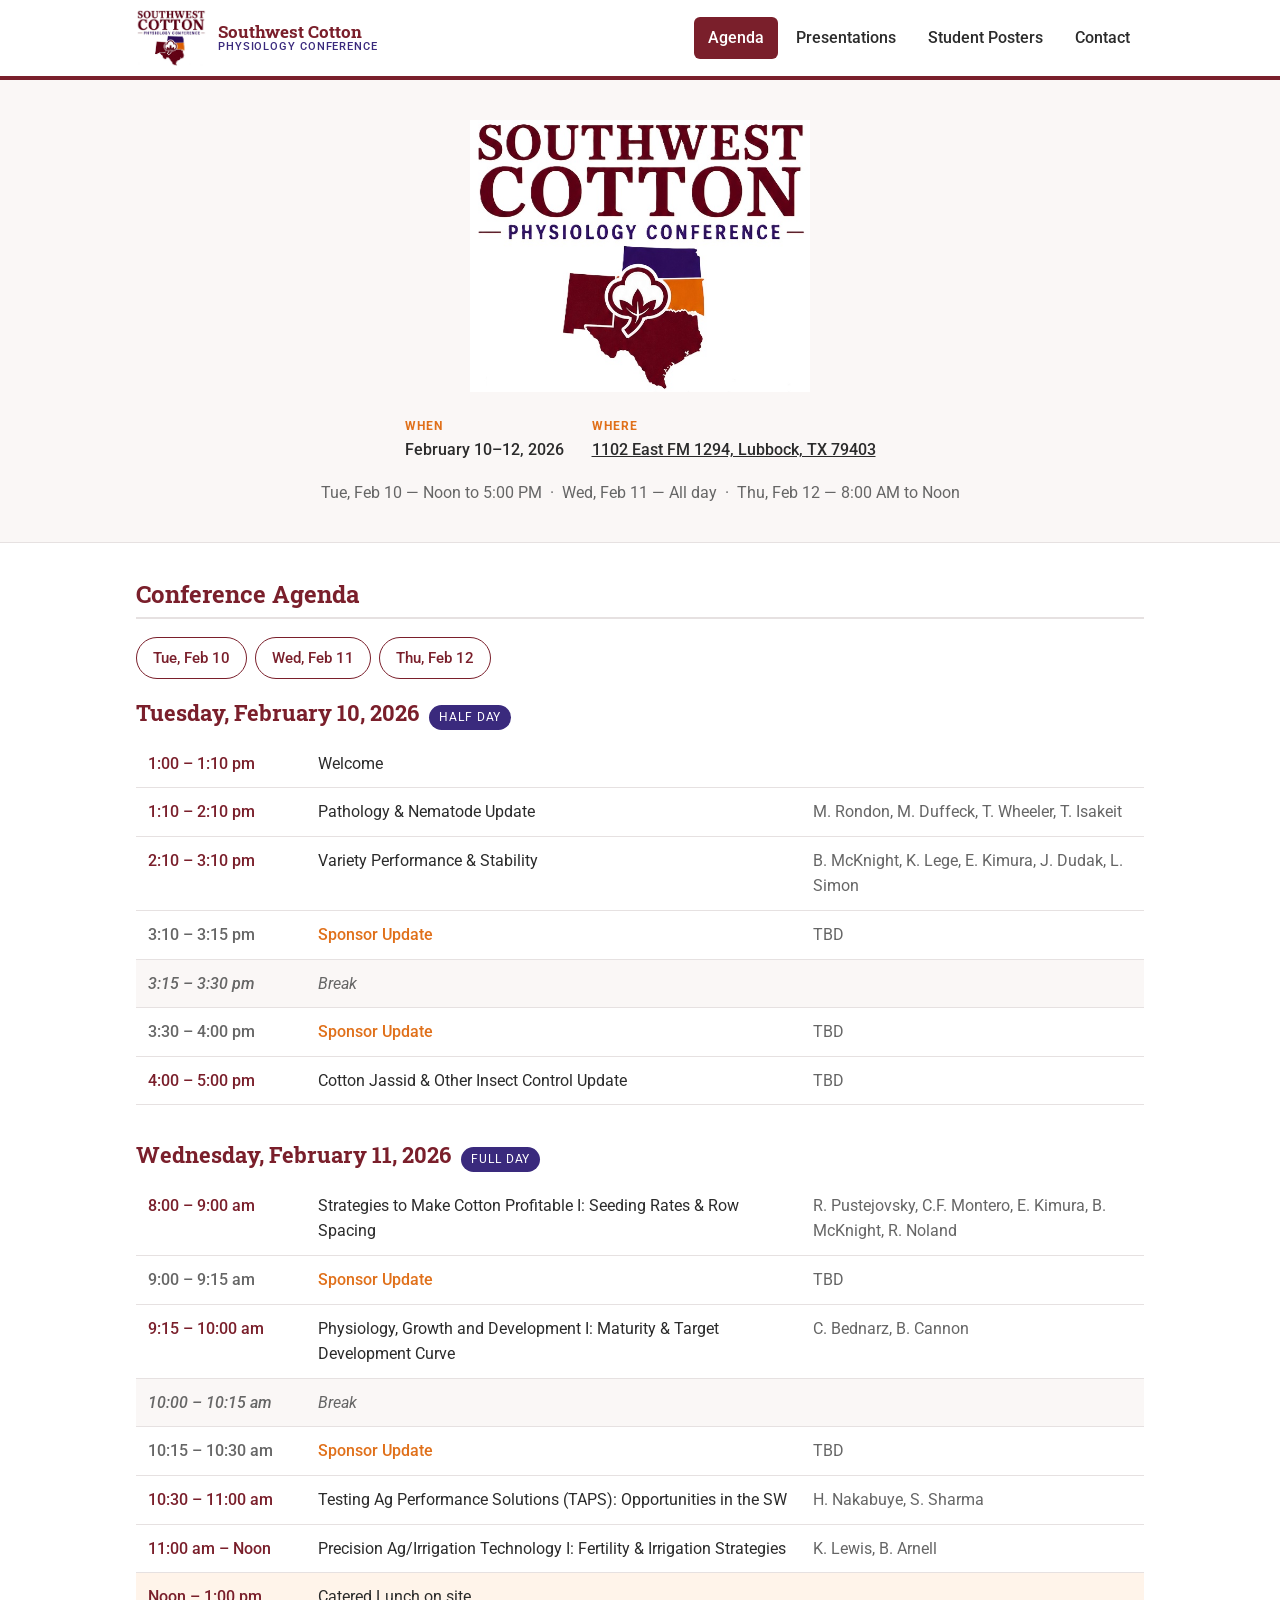
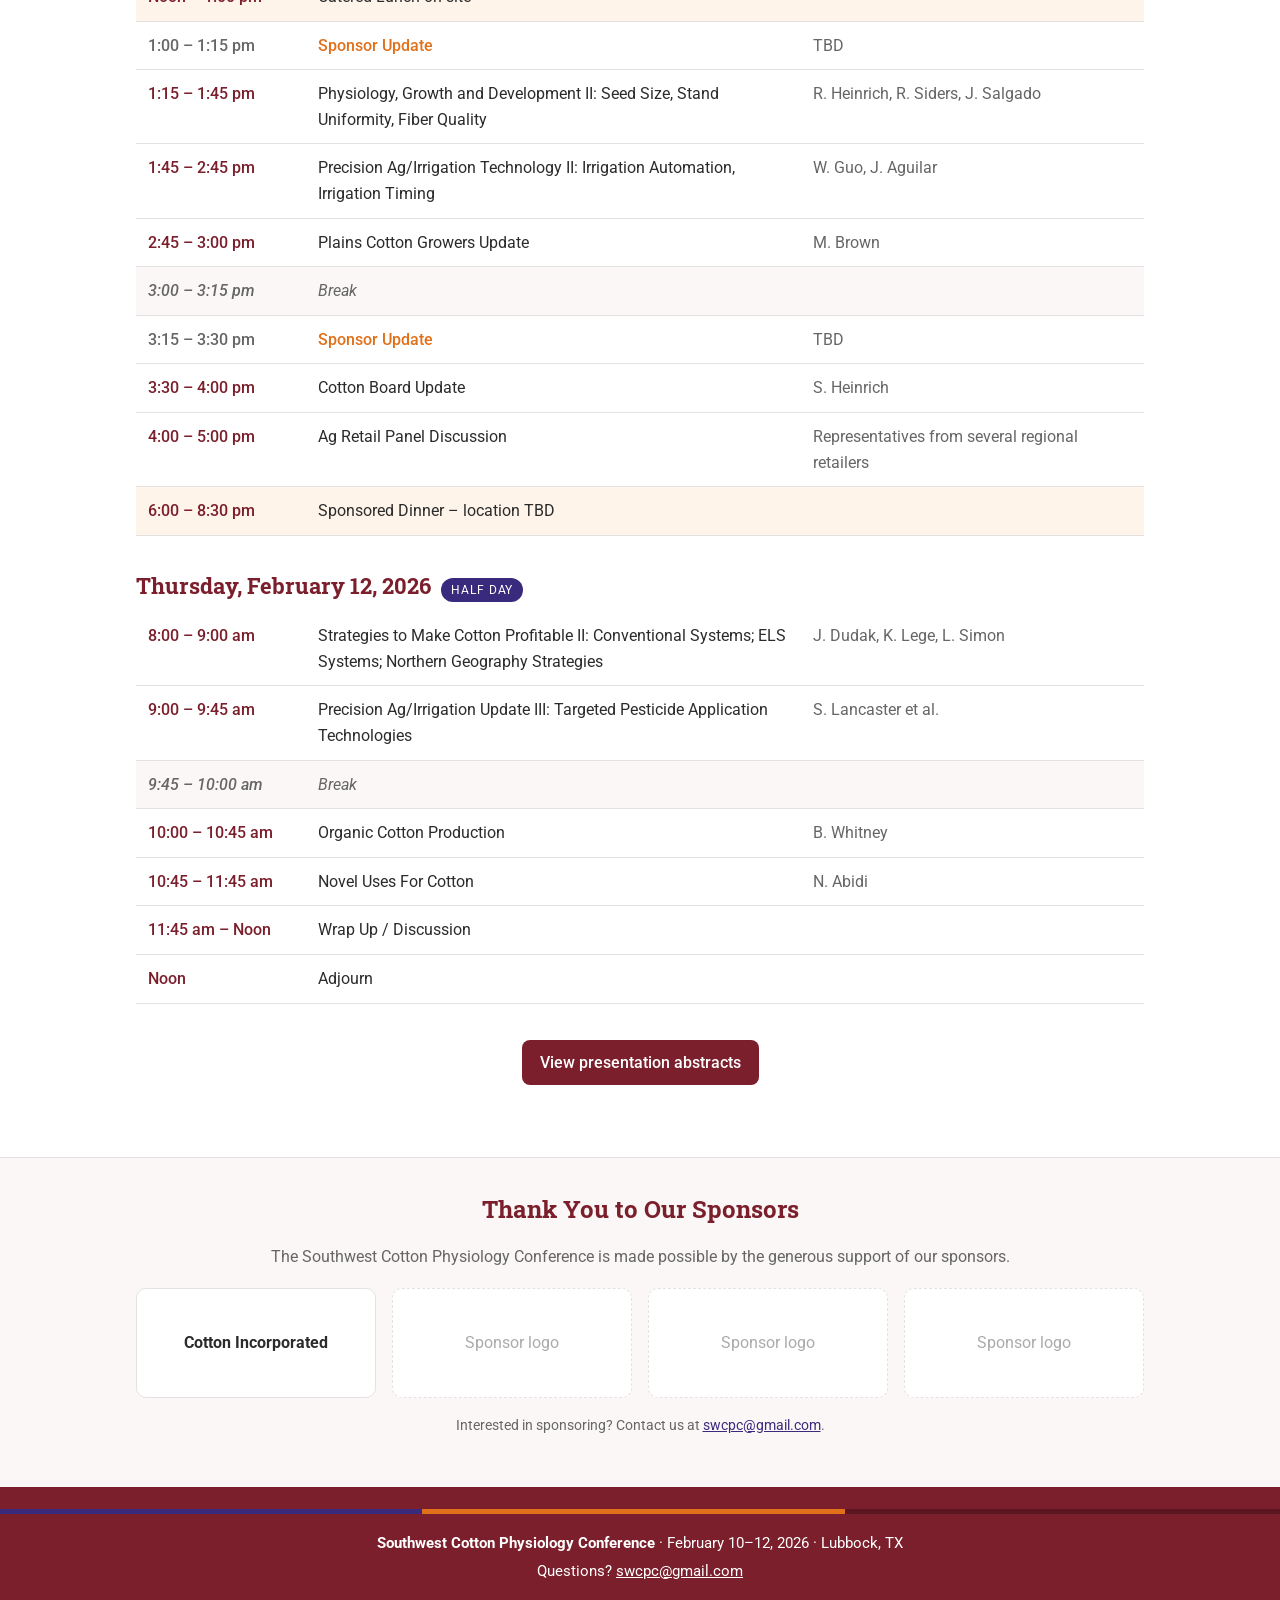
==== index.html @ a1d82571 "Add files via upload" ====
<!DOCTYPE html>
<html lang="en">
<head>
  <meta charset="utf-8">
  <meta name="viewport" content="width=device-width, initial-scale=1">
  <meta name="description" content="Southwest Cotton Physiology Conference — February 10–12, 2026, Lubbock, TX.">
  <title>Agenda | Southwest Cotton Physiology Conference</title>
  <link rel="icon" href="assets/images/swcpc-logo.jpg">
  <link rel="preconnect" href="https://fonts.googleapis.com">
  <link href="https://fonts.googleapis.com/css2?family=Roboto:wght@400;500;700&family=Roboto+Slab:wght@600;700&display=swap" rel="stylesheet">
  <link rel="stylesheet" href="assets/css/style.css">
</head>
<body>

  <header class="site-header">
    <nav class="container nav-wrap" style="position:relative;">
      <a class="brand" href="index.html">
        <img src="assets/images/swcpc-logo.jpg" alt="SWCPC logo">
        <span>Southwest Cotton<small>Physiology Conference</small></span>
      </a>
      <button class="nav-toggle" aria-label="Menu" aria-expanded="false">&#9776;</button>
      <ul class="nav-links">
          <li><a href="index.html" class="active">Agenda</a></li>
          <li><a href="presentations.html">Presentations</a></li>
          <li><a href="posters.html">Student Posters</a></li>
          <li><a href="contact.html">Contact</a></li>
      </ul>
    </nav>
  </header>

  <section class="hero">
    <div class="container">
      <img class="logo" src="assets/images/swcpc-logo.jpg" alt="Southwest Cotton Physiology Conference">
      <div class="hero-facts">
        <div class="fact"><div class="label">When</div><div class="value">February 10&ndash;12, 2026</div></div>
        <div class="fact"><div class="label">Where</div><div class="value"><a href="https://www.google.com/maps/search/?api=1&query=1102+East+FM+1294+Lubbock+TX+79403" target="_blank" rel="noopener">1102 East FM 1294, Lubbock, TX 79403</a></div></div>
      </div>
      <p class="intro" style="margin:18px auto 0;">
        Tue, Feb 10 &mdash; Noon to 5:00 PM &nbsp;&middot;&nbsp; Wed, Feb 11 &mdash; All day &nbsp;&middot;&nbsp; Thu, Feb 12 &mdash; 8:00 AM to Noon
      </p>
    </div>
  </section>

  <main>
    <div class="container">
      <h2 class="section-title">Conference Agenda</h2>
      <div class="day-tabs">
        <a href="#tue">Tue, Feb 10</a>
        <a href="#wed">Wed, Feb 11</a>
        <a href="#thu">Thu, Feb 12</a>
      </div>

      <div class="day" id="tue">
        <div class="day-head"><h3>Tuesday, February 10, 2026</h3><span class="tag">Half day</span></div>
        <table class="agenda">
          <tr><td class="time">1:00 – 1:10 pm</td><td class="title">Welcome</td><td class="who"></td></tr>
          <tr><td class="time">1:10 – 2:10 pm</td><td class="title">Pathology &amp; Nematode Update</td><td class="who">M. Rondon, M. Duffeck, T. Wheeler, T. Isakeit</td></tr>
          <tr><td class="time">2:10 – 3:10 pm</td><td class="title">Variety Performance &amp; Stability</td><td class="who">B. McKnight, K. Lege, E. Kimura, J. Dudak, L. Simon</td></tr>
          <tr class="sp-row"><td class="time">3:10 – 3:15 pm</td><td class="title">Sponsor Update</td><td class="who">TBD</td></tr>
          <tr class="break"><td class="time">3:15 – 3:30 pm</td><td class="title">Break</td><td class="who"></td></tr>
          <tr class="sp-row"><td class="time">3:30 – 4:00 pm</td><td class="title">Sponsor Update</td><td class="who">TBD</td></tr>
          <tr><td class="time">4:00 – 5:00 pm</td><td class="title">Cotton Jassid &amp; Other Insect Control Update</td><td class="who">TBD</td></tr>
        </table>
      </div>

      <div class="day" id="wed">
        <div class="day-head"><h3>Wednesday, February 11, 2026</h3><span class="tag">Full day</span></div>
        <table class="agenda">
          <tr><td class="time">8:00 – 9:00 am</td><td class="title">Strategies to Make Cotton Profitable I: Seeding Rates &amp; Row Spacing</td><td class="who">R. Pustejovsky, C.F. Montero, E. Kimura, B. McKnight, R. Noland</td></tr>
          <tr class="sp-row"><td class="time">9:00 – 9:15 am</td><td class="title">Sponsor Update</td><td class="who">TBD</td></tr>
          <tr><td class="time">9:15 – 10:00 am</td><td class="title">Physiology, Growth and Development I: Maturity &amp; Target Development Curve</td><td class="who">C. Bednarz, B. Cannon</td></tr>
          <tr class="break"><td class="time">10:00 – 10:15 am</td><td class="title">Break</td><td class="who"></td></tr>
          <tr class="sp-row"><td class="time">10:15 – 10:30 am</td><td class="title">Sponsor Update</td><td class="who">TBD</td></tr>
          <tr><td class="time">10:30 – 11:00 am</td><td class="title">Testing Ag Performance Solutions (TAPS): Opportunities in the SW</td><td class="who">H. Nakabuye, S. Sharma</td></tr>
          <tr><td class="time">11:00 am – Noon</td><td class="title">Precision Ag/Irrigation Technology I: Fertility &amp; Irrigation Strategies</td><td class="who">K. Lewis, B. Arnell</td></tr>
          <tr class="meal"><td class="time">Noon – 1:00 pm</td><td class="title">Catered Lunch on site</td><td class="who"></td></tr>
          <tr class="sp-row"><td class="time">1:00 – 1:15 pm</td><td class="title">Sponsor Update</td><td class="who">TBD</td></tr>
          <tr><td class="time">1:15 – 1:45 pm</td><td class="title">Physiology, Growth and Development II: Seed Size, Stand Uniformity, Fiber Quality</td><td class="who">R. Heinrich, R. Siders, J. Salgado</td></tr>
          <tr><td class="time">1:45 – 2:45 pm</td><td class="title">Precision Ag/Irrigation Technology II: Irrigation Automation, Irrigation Timing</td><td class="who">W. Guo, J. Aguilar</td></tr>
          <tr><td class="time">2:45 – 3:00 pm</td><td class="title">Plains Cotton Growers Update</td><td class="who">M. Brown</td></tr>
          <tr class="break"><td class="time">3:00 – 3:15 pm</td><td class="title">Break</td><td class="who"></td></tr>
          <tr class="sp-row"><td class="time">3:15 – 3:30 pm</td><td class="title">Sponsor Update</td><td class="who">TBD</td></tr>
          <tr><td class="time">3:30 – 4:00 pm</td><td class="title">Cotton Board Update</td><td class="who">S. Heinrich</td></tr>
          <tr><td class="time">4:00 – 5:00 pm</td><td class="title">Ag Retail Panel Discussion</td><td class="who">Representatives from several regional retailers</td></tr>
          <tr class="meal"><td class="time">6:00 – 8:30 pm</td><td class="title">Sponsored Dinner &ndash; location TBD</td><td class="who"></td></tr>
        </table>
      </div>

      <div class="day" id="thu">
        <div class="day-head"><h3>Thursday, February 12, 2026</h3><span class="tag">Half day</span></div>
        <table class="agenda">
          <tr><td class="time">8:00 – 9:00 am</td><td class="title">Strategies to Make Cotton Profitable II: Conventional Systems; ELS Systems; Northern Geography Strategies</td><td class="who">J. Dudak, K. Lege, L. Simon</td></tr>
          <tr><td class="time">9:00 – 9:45 am</td><td class="title">Precision Ag/Irrigation Update III: Targeted Pesticide Application Technologies</td><td class="who">S. Lancaster et al.</td></tr>
          <tr class="break"><td class="time">9:45 – 10:00 am</td><td class="title">Break</td><td class="who"></td></tr>
          <tr><td class="time">10:00 – 10:45 am</td><td class="title">Organic Cotton Production</td><td class="who">B. Whitney</td></tr>
          <tr><td class="time">10:45 – 11:45 am</td><td class="title">Novel Uses For Cotton</td><td class="who">N. Abidi</td></tr>
          <tr><td class="time">11:45 am – Noon</td><td class="title">Wrap Up / Discussion</td><td class="who"></td></tr>
          <tr><td class="time">Noon</td><td class="title">Adjourn</td><td class="who"></td></tr>
        </table>
      </div>

      <p style="text-align:center; margin-top:10px;">
        <a class="btn" href="presentations.html">View presentation abstracts</a>
      </p>
    </div>
  </main>

  <!-- ===== Sponsors =====
       To add a sponsor logo, save it in assets/images/ and replace the text with:
       <a class="sponsor" href="https://sponsor-site.org" target="_blank"><img src="assets/images/sponsor.png" alt="Sponsor name"></a>
  -->
  <section class="sponsors">
    <div class="container">
      <h2>Thank You to Our Sponsors</h2>
      <p class="intro" style="margin:0 auto;">The Southwest Cotton Physiology Conference is made possible by the generous support of our sponsors.</p>
      <div class="sponsor-grid">
        <a class="sponsor" href="https://www.cottoninc.com" target="_blank" rel="noopener">Cotton Incorporated</a>
        <div class="sponsor placeholder">Sponsor logo</div>
        <div class="sponsor placeholder">Sponsor logo</div>
        <div class="sponsor placeholder">Sponsor logo</div>
      </div>
      <p class="sponsor-note">Interested in sponsoring? Contact us at <a href="mailto:swcpc@gmail.com?subject=SWCPC%20Sponsorship">swcpc@gmail.com</a>.</p>
    </div>
  </section>

  <footer class="site-footer">
    <div class="bar"></div>
    <div class="container">
      <p style="margin:0 0 4px;"><strong>Southwest Cotton Physiology Conference</strong> &middot; February 10&ndash;12, 2026 &middot; Lubbock, TX</p>
      <p style="margin:0;">Questions? <a href="mailto:swcpc@gmail.com">swcpc@gmail.com</a></p>
    </div>
  </footer>

  <script src="assets/js/main.js"></script>
</body>
</html>
---- assets/css/style.css ----
/* Southwest Cotton Physiology Conference — site styles
   Colors taken from the conference logo */
:root {
  --maroon: #7a1f2b;
  --maroon-dark: #5c1620;
  --purple: #3a2a7d;
  --orange: #e0701a;
  --ink: #2b2b2b;
  --muted: #666;
  --line: #e6e1e1;
  --bg: #ffffff;
  --bg-soft: #faf7f6;
}

* { box-sizing: border-box; }
html { scroll-behavior: smooth; }
body {
  margin: 0;
  font-family: "Roboto", system-ui, -apple-system, "Segoe UI", sans-serif;
  color: var(--ink);
  background: var(--bg);
  line-height: 1.6;
}
h1, h2, h3, h4 { font-family: "Roboto Slab", Georgia, serif; color: var(--maroon); line-height: 1.25; }
a { color: var(--purple); }
a:hover { color: var(--maroon); }
img { max-width: 100%; height: auto; }

.container { max-width: 1040px; margin: 0 auto; padding: 0 16px; }

/* ---------- Header / nav ---------- */
.site-header {
  background: #fff;
  border-bottom: 4px solid var(--maroon);
  position: sticky; top: 0; z-index: 10;
}
.nav-wrap { display: flex; align-items: center; justify-content: space-between; gap: 16px; padding: 10px 16px; }
.brand { display: flex; align-items: center; gap: 12px; text-decoration: none; }
.brand img { height: 56px; width: auto; }
.brand span { font-family: "Roboto Slab", Georgia, serif; font-weight: 700; color: var(--maroon); font-size: 1.05rem; line-height: 1.15; }
.brand small { display: block; color: var(--purple); font-family: "Roboto", sans-serif; font-weight: 500; letter-spacing: .08em; font-size: .7rem; text-transform: uppercase; }

.nav-links { list-style: none; display: flex; gap: 4px; margin: 0; padding: 0; }
.nav-links a {
  display: block; padding: 8px 14px; border-radius: 6px;
  text-decoration: none; color: var(--ink); font-weight: 500;
}
.nav-links a:hover { background: var(--bg-soft); color: var(--maroon); }
.nav-links a.active { background: var(--maroon); color: #fff; }

.nav-toggle {
  display: none; background: none; border: 1px solid var(--line); border-radius: 6px;
  padding: 8px 10px; font-size: 1.1rem; cursor: pointer; color: var(--maroon);
}
@media (max-width: 760px) {
  .nav-toggle { display: block; }
  .nav-links { display: none; position: absolute; left: 0; right: 0; top: 100%; background: #fff;
    flex-direction: column; padding: 8px 16px 16px; border-bottom: 4px solid var(--maroon); }
  .nav-links.open { display: flex; }
  .brand img { height: 44px; }
}

/* ---------- Hero ---------- */
.hero { background: var(--bg-soft); border-bottom: 1px solid var(--line); padding: 40px 0 36px; text-align: center; }
.hero img.logo { width: 340px; max-width: 80%; }
.hero-facts { display: flex; flex-wrap: wrap; justify-content: center; gap: 12px 28px; margin-top: 18px; }
.fact { text-align: left; }
.fact .label { font-size: .75rem; letter-spacing: .1em; text-transform: uppercase; color: var(--orange); font-weight: 700; }
.fact .value { font-weight: 500; }
.fact .value a { color: var(--ink); }

.page-title { background: var(--maroon); color: #fff; padding: 28px 0; }
.page-title h1 { color: #fff; margin: 0; font-size: 1.9rem; }
.page-title p { margin: 6px 0 0; opacity: .9; }

main { padding: 36px 0 56px; }
.section-title { border-bottom: 2px solid var(--line); padding-bottom: 8px; margin: 40px 0 18px; }
.section-title:first-child { margin-top: 0; }

/* ---------- Agenda ---------- */
.day-tabs { display: flex; flex-wrap: wrap; gap: 8px; margin-bottom: 20px; }
.day-tabs a {
  text-decoration: none; padding: 8px 16px; border: 1px solid var(--maroon); border-radius: 999px;
  color: var(--maroon); font-weight: 500; font-size: .95rem;
}
.day-tabs a:hover { background: var(--maroon); color: #fff; }

.day { margin-bottom: 36px; scroll-margin-top: 90px; }
.day-head { display: flex; align-items: baseline; flex-wrap: wrap; gap: 10px; margin-bottom: 10px; }
.day-head h3 { margin: 0; font-size: 1.35rem; }
.tag { background: var(--purple); color: #fff; font-size: .72rem; letter-spacing: .08em; text-transform: uppercase; padding: 3px 10px; border-radius: 999px; }

.agenda { width: 100%; border-collapse: collapse; table-layout: fixed; }
.agenda td { padding: 11px 12px; border-bottom: 1px solid var(--line); vertical-align: top; }
.agenda td.time { white-space: nowrap; font-weight: 500; color: var(--maroon); width: 170px; }
.agenda td.who { color: var(--muted); width: 34%; }
.agenda tr.break td { background: var(--bg-soft); color: var(--muted); font-style: italic; }
.agenda tr.sp-row td { color: var(--muted); }
.agenda tr.sp-row td.title { color: var(--orange); font-weight: 500; }
.agenda tr.meal td { background: #fff4ea; }
@media (max-width: 640px) {
  .agenda, .agenda tbody, .agenda tr, .agenda td { display: block; width: 100% !important; }
  .agenda tr { border-bottom: 1px solid var(--line); padding: 8px 0; }
  .agenda td { border: 0; padding: 2px 8px; }
}

/* ---------- Sponsors ---------- */
.sponsors { background: var(--bg-soft); border-top: 1px solid var(--line); padding: 36px 0; text-align: center; }
.sponsors h2 { margin-top: 0; }
.sponsor-grid { display: grid; grid-template-columns: repeat(auto-fit, minmax(180px, 1fr)); gap: 16px; margin-top: 18px; }
.sponsor {
  background: #fff; border: 1px solid var(--line); border-radius: 10px; min-height: 110px;
  display: flex; align-items: center; justify-content: center; padding: 16px;
  font-weight: 700; color: var(--ink); text-decoration: none;
}
.sponsor img { max-height: 70px; width: auto; }
.sponsor.placeholder { color: #aaa; font-weight: 400; border-style: dashed; }
.sponsor-note { color: var(--muted); font-size: .9rem; margin-top: 16px; }

/* ---------- Presentations & posters ---------- */
.intro { color: var(--muted); max-width: 760px; }
.filter { margin: 12px 0 24px; }
.filter input {
  width: 100%; max-width: 420px; padding: 10px 14px; border: 1px solid var(--line); border-radius: 8px; font: inherit;
}
.item {
  border: 1px solid var(--line); border-left: 4px solid var(--maroon); border-radius: 8px;
  margin-bottom: 12px; background: #fff;
}
.item.poster { border-left-color: var(--orange); }
.item summary { list-style: none; cursor: pointer; padding: 14px 16px; display: flex; gap: 12px; align-items: flex-start; }
.item summary::-webkit-details-marker { display: none; }
.item summary::after { content: "+"; margin-left: auto; font-size: 1.3rem; line-height: 1; color: var(--maroon); }
.item[open] summary::after { content: "–"; }
.item .meta { font-size: .85rem; color: var(--muted); }
.item .t { font-weight: 700; color: var(--ink); }
.item .body { padding: 0 16px 16px; border-top: 1px solid var(--line); }
.item .body h4 { margin: 14px 0 6px; font-size: .95rem; color: var(--purple); }
.item .body p { margin: 0 0 8px; text-align: justify; }
.item .pending { color: #999; font-style: italic; }
.num { background: var(--orange); color: #fff; border-radius: 6px; padding: 2px 8px; font-weight: 700; font-size: .85rem; white-space: nowrap; }
.btn {
  display: inline-block; background: var(--maroon); color: #fff; text-decoration: none;
  padding: 10px 18px; border-radius: 8px; font-weight: 500;
}
.btn:hover { background: var(--maroon-dark); color: #fff; }
.btn.small { padding: 6px 12px; font-size: .88rem; }

/* ---------- Contact ---------- */
.contact-card {
  max-width: 640px; margin: 0 auto; text-align: center; border: 1px solid var(--line);
  border-top: 5px solid var(--maroon); border-radius: 10px; padding: 32px 20px;
}
.contact-card .email { font-size: 1.4rem; font-weight: 700; display: inline-block; margin: 10px 0 18px; word-break: break-all; }
.two-col { display: grid; grid-template-columns: 1fr 1fr; gap: 20px; margin-top: 32px; }
@media (max-width: 640px) { .two-col { grid-template-columns: 1fr; } }
.box { background: var(--bg-soft); border-radius: 10px; padding: 18px 20px; }
.box h3 { margin-top: 0; font-size: 1.1rem; }

/* ---------- Footer ---------- */
.site-footer { background: var(--maroon); color: #fff; padding: 22px 0; text-align: center; font-size: .92rem; }
.site-footer a { color: #fff; }
.site-footer .bar { height: 5px; background: linear-gradient(90deg, var(--purple) 0 33%, var(--orange) 33% 66%, var(--maroon-dark) 66%); margin-bottom: 18px; }
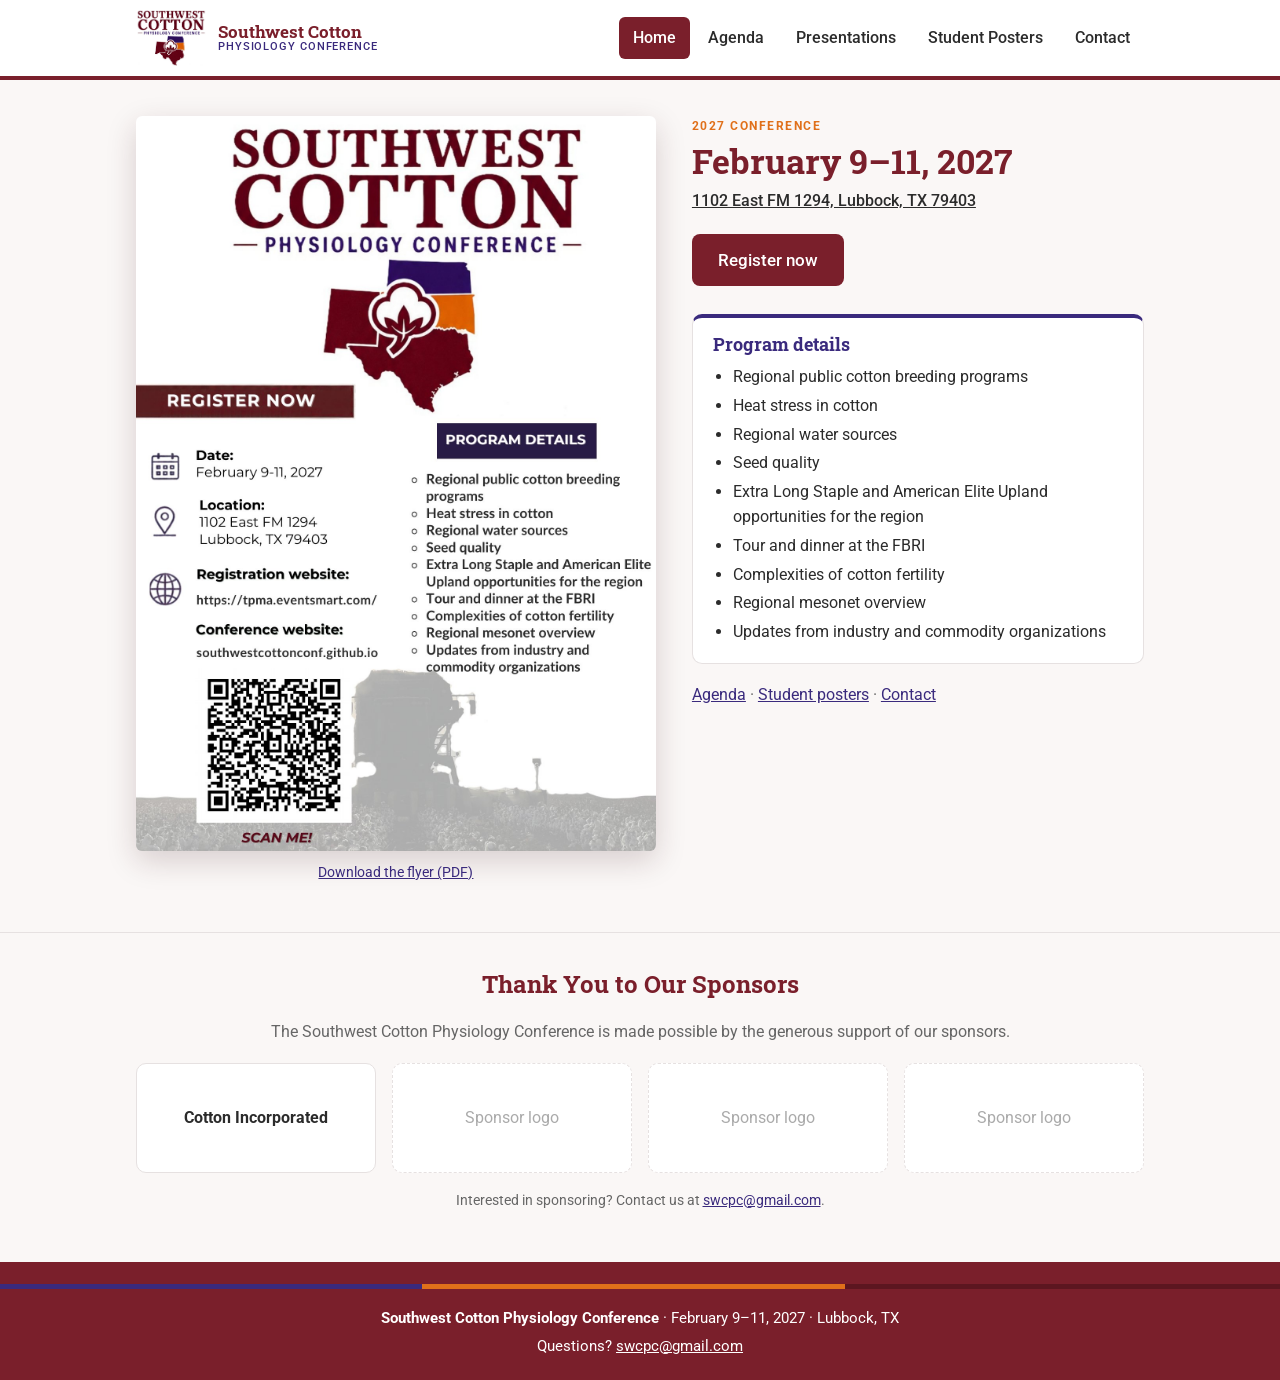
==== commit b07bf29a: "Add files via upload" ====
--- a/index.html
+++ b/index.html
@@ -3,8 +3,8 @@
 <head>
   <meta charset="utf-8">
   <meta name="viewport" content="width=device-width, initial-scale=1">
-  <meta name="description" content="Southwest Cotton Physiology Conference — February 10–12, 2026, Lubbock, TX.">
-  <title>Agenda | Southwest Cotton Physiology Conference</title>
+  <meta name="description" content="Southwest Cotton Physiology Conference — February 9–11, 2027, Lubbock, TX. Register now.">
+  <title>Southwest Cotton Physiology Conference | February 9–11, 2027</title>
   <link rel="icon" href="assets/images/swcpc-logo.jpg">
   <link rel="preconnect" href="https://fonts.googleapis.com">
   <link href="https://fonts.googleapis.com/css2?family=Roboto:wght@400;500;700&family=Roboto+Slab:wght@600;700&display=swap" rel="stylesheet">
@@ -20,7 +20,8 @@
       </a>
       <button class="nav-toggle" aria-label="Menu" aria-expanded="false">&#9776;</button>
       <ul class="nav-links">
-          <li><a href="index.html" class="active">Agenda</a></li>
+          <li><a href="index.html" class="active">Home</a></li>
+          <li><a href="agenda.html">Agenda</a></li>
           <li><a href="presentations.html">Presentations</a></li>
           <li><a href="posters.html">Student Posters</a></li>
           <li><a href="contact.html">Contact</a></li>
@@ -28,80 +29,42 @@
     </nav>
   </header>
 
-  <section class="hero">
-    <div class="container">
-      <img class="logo" src="assets/images/swcpc-logo.jpg" alt="Southwest Cotton Physiology Conference">
-      <div class="hero-facts">
-        <div class="fact"><div class="label">When</div><div class="value">February 10&ndash;12, 2026</div></div>
-        <div class="fact"><div class="label">Where</div><div class="value"><a href="https://www.google.com/maps/search/?api=1&query=1102+East+FM+1294+Lubbock+TX+79403" target="_blank" rel="noopener">1102 East FM 1294, Lubbock, TX 79403</a></div></div>
-      </div>
-      <p class="intro" style="margin:18px auto 0;">
-        Tue, Feb 10 &mdash; Noon to 5:00 PM &nbsp;&middot;&nbsp; Wed, Feb 11 &mdash; All day &nbsp;&middot;&nbsp; Thu, Feb 12 &mdash; 8:00 AM to Noon
-      </p>
-    </div>
-  </section>
+  <main class="home">
+    <div class="container home-grid">
+      <figure class="flyer">
+        <a href="assets/images/swcpc-2027-flyer.pdf" target="_blank" rel="noopener" title="Open the flyer as a PDF">
+          <img src="assets/images/swcpc-2027-flyer.jpg" alt="2027 Southwest Cotton Physiology Conference flyer: February 9–11, 2027, 1102 East FM 1294, Lubbock, TX 79403. Register at tpma.eventsmart.com.">
+        </a>
+        <figcaption><a href="assets/images/swcpc-2027-flyer.pdf" target="_blank" rel="noopener">Download the flyer (PDF)</a></figcaption>
+      </figure>
 
-  <main>
-    <div class="container">
-      <h2 class="section-title">Conference Agenda</h2>
-      <div class="day-tabs">
-        <a href="#tue">Tue, Feb 10</a>
-        <a href="#wed">Wed, Feb 11</a>
-        <a href="#thu">Thu, Feb 12</a>
-      </div>
+      <aside class="home-info">
+        <p class="eyebrow">2027 Conference</p>
+        <h1>February 9&ndash;11, 2027</h1>
+        <p class="place"><a href="https://www.google.com/maps/search/?api=1&query=1102+East+FM+1294+Lubbock+TX+79403" target="_blank" rel="noopener">1102 East FM 1294, Lubbock, TX 79403</a></p>
+        <a class="btn btn-lg" href="https://tpma.eventsmart.com/" target="_blank" rel="noopener">Register now</a>
 
-      <div class="day" id="tue">
-        <div class="day-head"><h3>Tuesday, February 10, 2026</h3><span class="tag">Half day</span></div>
-        <table class="agenda">
-          <tr><td class="time">1:00 – 1:10 pm</td><td class="title">Welcome</td><td class="who"></td></tr>
-          <tr><td class="time">1:10 – 2:10 pm</td><td class="title">Pathology &amp; Nematode Update</td><td class="who">M. Rondon, M. Duffeck, T. Wheeler, T. Isakeit</td></tr>
-          <tr><td class="time">2:10 – 3:10 pm</td><td class="title">Variety Performance &amp; Stability</td><td class="who">B. McKnight, K. Lege, E. Kimura, J. Dudak, L. Simon</td></tr>
-          <tr class="sp-row"><td class="time">3:10 – 3:15 pm</td><td class="title">Sponsor Update</td><td class="who">TBD</td></tr>
-          <tr class="break"><td class="time">3:15 – 3:30 pm</td><td class="title">Break</td><td class="who"></td></tr>
-          <tr class="sp-row"><td class="time">3:30 – 4:00 pm</td><td class="title">Sponsor Update</td><td class="who">TBD</td></tr>
-          <tr><td class="time">4:00 – 5:00 pm</td><td class="title">Cotton Jassid &amp; Other Insect Control Update</td><td class="who">TBD</td></tr>
-        </table>
-      </div>
+        <div class="topics">
+          <h2>Program details</h2>
+          <ul>
+            <li>Regional public cotton breeding programs</li>
+            <li>Heat stress in cotton</li>
+            <li>Regional water sources</li>
+            <li>Seed quality</li>
+            <li>Extra Long Staple and American Elite Upland opportunities for the region</li>
+            <li>Tour and dinner at the FBRI</li>
+            <li>Complexities of cotton fertility</li>
+            <li>Regional mesonet overview</li>
+            <li>Updates from industry and commodity organizations</li>
+          </ul>
+        </div>
 
-      <div class="day" id="wed">
-        <div class="day-head"><h3>Wednesday, February 11, 2026</h3><span class="tag">Full day</span></div>
-        <table class="agenda">
-          <tr><td class="time">8:00 – 9:00 am</td><td class="title">Strategies to Make Cotton Profitable I: Seeding Rates &amp; Row Spacing</td><td class="who">R. Pustejovsky, C.F. Montero, E. Kimura, B. McKnight, R. Noland</td></tr>
-          <tr class="sp-row"><td class="time">9:00 – 9:15 am</td><td class="title">Sponsor Update</td><td class="who">TBD</td></tr>
-          <tr><td class="time">9:15 – 10:00 am</td><td class="title">Physiology, Growth and Development I: Maturity &amp; Target Development Curve</td><td class="who">C. Bednarz, B. Cannon</td></tr>
-          <tr class="break"><td class="time">10:00 – 10:15 am</td><td class="title">Break</td><td class="who"></td></tr>
-          <tr class="sp-row"><td class="time">10:15 – 10:30 am</td><td class="title">Sponsor Update</td><td class="who">TBD</td></tr>
-          <tr><td class="time">10:30 – 11:00 am</td><td class="title">Testing Ag Performance Solutions (TAPS): Opportunities in the SW</td><td class="who">H. Nakabuye, S. Sharma</td></tr>
-          <tr><td class="time">11:00 am – Noon</td><td class="title">Precision Ag/Irrigation Technology I: Fertility &amp; Irrigation Strategies</td><td class="who">K. Lewis, B. Arnell</td></tr>
-          <tr class="meal"><td class="time">Noon – 1:00 pm</td><td class="title">Catered Lunch on site</td><td class="who"></td></tr>
-          <tr class="sp-row"><td class="time">1:00 – 1:15 pm</td><td class="title">Sponsor Update</td><td class="who">TBD</td></tr>
-          <tr><td class="time">1:15 – 1:45 pm</td><td class="title">Physiology, Growth and Development II: Seed Size, Stand Uniformity, Fiber Quality</td><td class="who">R. Heinrich, R. Siders, J. Salgado</td></tr>
-          <tr><td class="time">1:45 – 2:45 pm</td><td class="title">Precision Ag/Irrigation Technology II: Irrigation Automation, Irrigation Timing</td><td class="who">W. Guo, J. Aguilar</td></tr>
-          <tr><td class="time">2:45 – 3:00 pm</td><td class="title">Plains Cotton Growers Update</td><td class="who">M. Brown</td></tr>
-          <tr class="break"><td class="time">3:00 – 3:15 pm</td><td class="title">Break</td><td class="who"></td></tr>
-          <tr class="sp-row"><td class="time">3:15 – 3:30 pm</td><td class="title">Sponsor Update</td><td class="who">TBD</td></tr>
-          <tr><td class="time">3:30 – 4:00 pm</td><td class="title">Cotton Board Update</td><td class="who">S. Heinrich</td></tr>
-          <tr><td class="time">4:00 – 5:00 pm</td><td class="title">Ag Retail Panel Discussion</td><td class="who">Representatives from several regional retailers</td></tr>
-          <tr class="meal"><td class="time">6:00 – 8:30 pm</td><td class="title">Sponsored Dinner &ndash; location TBD</td><td class="who"></td></tr>
-        </table>
-      </div>
-
-      <div class="day" id="thu">
-        <div class="day-head"><h3>Thursday, February 12, 2026</h3><span class="tag">Half day</span></div>
-        <table class="agenda">
-          <tr><td class="time">8:00 – 9:00 am</td><td class="title">Strategies to Make Cotton Profitable II: Conventional Systems; ELS Systems; Northern Geography Strategies</td><td class="who">J. Dudak, K. Lege, L. Simon</td></tr>
-          <tr><td class="time">9:00 – 9:45 am</td><td class="title">Precision Ag/Irrigation Update III: Targeted Pesticide Application Technologies</td><td class="who">S. Lancaster et al.</td></tr>
-          <tr class="break"><td class="time">9:45 – 10:00 am</td><td class="title">Break</td><td class="who"></td></tr>
-          <tr><td class="time">10:00 – 10:45 am</td><td class="title">Organic Cotton Production</td><td class="who">B. Whitney</td></tr>
-          <tr><td class="time">10:45 – 11:45 am</td><td class="title">Novel Uses For Cotton</td><td class="who">N. Abidi</td></tr>
-          <tr><td class="time">11:45 am – Noon</td><td class="title">Wrap Up / Discussion</td><td class="who"></td></tr>
-          <tr><td class="time">Noon</td><td class="title">Adjourn</td><td class="who"></td></tr>
-        </table>
-      </div>
-
-      <p style="text-align:center; margin-top:10px;">
-        <a class="btn" href="presentations.html">View presentation abstracts</a>
-      </p>
+        <p class="home-links">
+          <a href="agenda.html">Agenda</a> &middot;
+          <a href="posters.html">Student posters</a> &middot;
+          <a href="contact.html">Contact</a>
+        </p>
+      </aside>
     </div>
   </main>
 
@@ -126,7 +89,7 @@
   <footer class="site-footer">
     <div class="bar"></div>
     <div class="container">
-      <p style="margin:0 0 4px;"><strong>Southwest Cotton Physiology Conference</strong> &middot; February 10&ndash;12, 2026 &middot; Lubbock, TX</p>
+      <p style="margin:0 0 4px;"><strong>Southwest Cotton Physiology Conference</strong> &middot; February 9&ndash;11, 2027 &middot; Lubbock, TX</p>
       <p style="margin:0;">Questions? <a href="mailto:swcpc@gmail.com">swcpc@gmail.com</a></p>
     </div>
   </footer>
--- a/assets/css/style.css
+++ b/assets/css/style.css
@@ -161,3 +161,49 @@
 .site-footer { background: var(--maroon); color: #fff; padding: 22px 0; text-align: center; font-size: .92rem; }
 .site-footer a { color: #fff; }
 .site-footer .bar { height: 5px; background: linear-gradient(90deg, var(--purple) 0 33%, var(--orange) 33% 66%, var(--maroon-dark) 66%); margin-bottom: 18px; }
+
+/* ---------- Home (flyer) ---------- */
+.home { padding: 36px 0 48px; background: var(--bg-soft); }
+.home-grid { display: grid; grid-template-columns: minmax(0, 1.15fr) minmax(0, 1fr); gap: 36px; align-items: start; }
+.flyer { margin: 0; }
+.flyer img { display: block; width: 100%; border-radius: 6px; box-shadow: 0 10px 30px rgba(60, 20, 30, .18); background: #fff; }
+.flyer figcaption { text-align: center; margin-top: 10px; font-size: .9rem; }
+.home-info { position: sticky; top: 100px; }
+.home-info h1 { margin: 4px 0 6px; font-size: 2.1rem; }
+.home-info .place { margin: 0 0 20px; font-weight: 500; }
+.home-info .place a { color: var(--ink); }
+.eyebrow { margin: 0; font-size: .78rem; letter-spacing: .12em; text-transform: uppercase; color: var(--orange); font-weight: 700; }
+.btn-lg { padding: 13px 26px; font-size: 1.05rem; }
+.btn-ghost { background: transparent; color: var(--maroon); border: 1px solid var(--maroon); }
+.btn-ghost:hover { background: var(--maroon); color: #fff; }
+.topics { margin-top: 28px; background: #fff; border: 1px solid var(--line); border-top: 4px solid var(--purple); border-radius: 10px; padding: 16px 20px; }
+.topics h2 { margin: 0 0 8px; font-size: 1.1rem; color: var(--purple); }
+.topics ul { margin: 0; padding-left: 20px; }
+.topics li { margin: 3px 0; }
+.home-links { margin-top: 18px; color: var(--muted); }
+@media (max-width: 820px) {
+  .home-grid { grid-template-columns: 1fr; }
+  .home-info { position: static; text-align: center; }
+  .topics { text-align: left; }
+}
+
+/* ---------- Agenda archive ---------- */
+.year-current { display: flex; flex-wrap: wrap; gap: 20px; align-items: center; justify-content: space-between;
+  border: 1px solid var(--line); border-left: 5px solid var(--orange); border-radius: 10px; padding: 22px 24px; background: #fff; }
+.year-current > div:first-child { flex: 1 1 420px; }
+.year-current h2 { margin: 4px 0 8px; }
+.year-actions { display: flex; flex-wrap: wrap; gap: 8px; }
+.year-grid { display: grid; grid-template-columns: repeat(auto-fill, minmax(220px, 1fr)); gap: 16px; }
+.year-card { border: 1px solid var(--line); border-top: 4px solid var(--maroon); border-radius: 10px; padding: 18px 20px; background: var(--bg-soft); }
+.year-card .year { font-family: "Roboto Slab", Georgia, serif; font-size: 2rem; font-weight: 700; color: var(--maroon); line-height: 1; }
+.year-card p { color: var(--muted); margin: 8px 0 14px; }
+.archive-bar { background: var(--purple); color: #fff; font-size: .9rem; }
+.archive-bar .container { display: flex; flex-wrap: wrap; gap: 8px 20px; justify-content: space-between; padding-top: 8px; padding-bottom: 8px; }
+.archive-bar a { color: #fff; }
+.archive-bar span { opacity: .85; }
+@media (max-width: 900px) { .nav-links a { padding: 8px 10px; } }
+
+/* ---------- Empty state (presentations / posters) ---------- */
+.empty-state { text-align: center; border: 2px dashed var(--line); border-radius: 12px; padding: 40px 20px; margin: 20px 0 8px; background: var(--bg-soft); }
+.empty-state h2 { margin: 0 0 8px; }
+.empty-state p { margin: 0; color: var(--muted); }
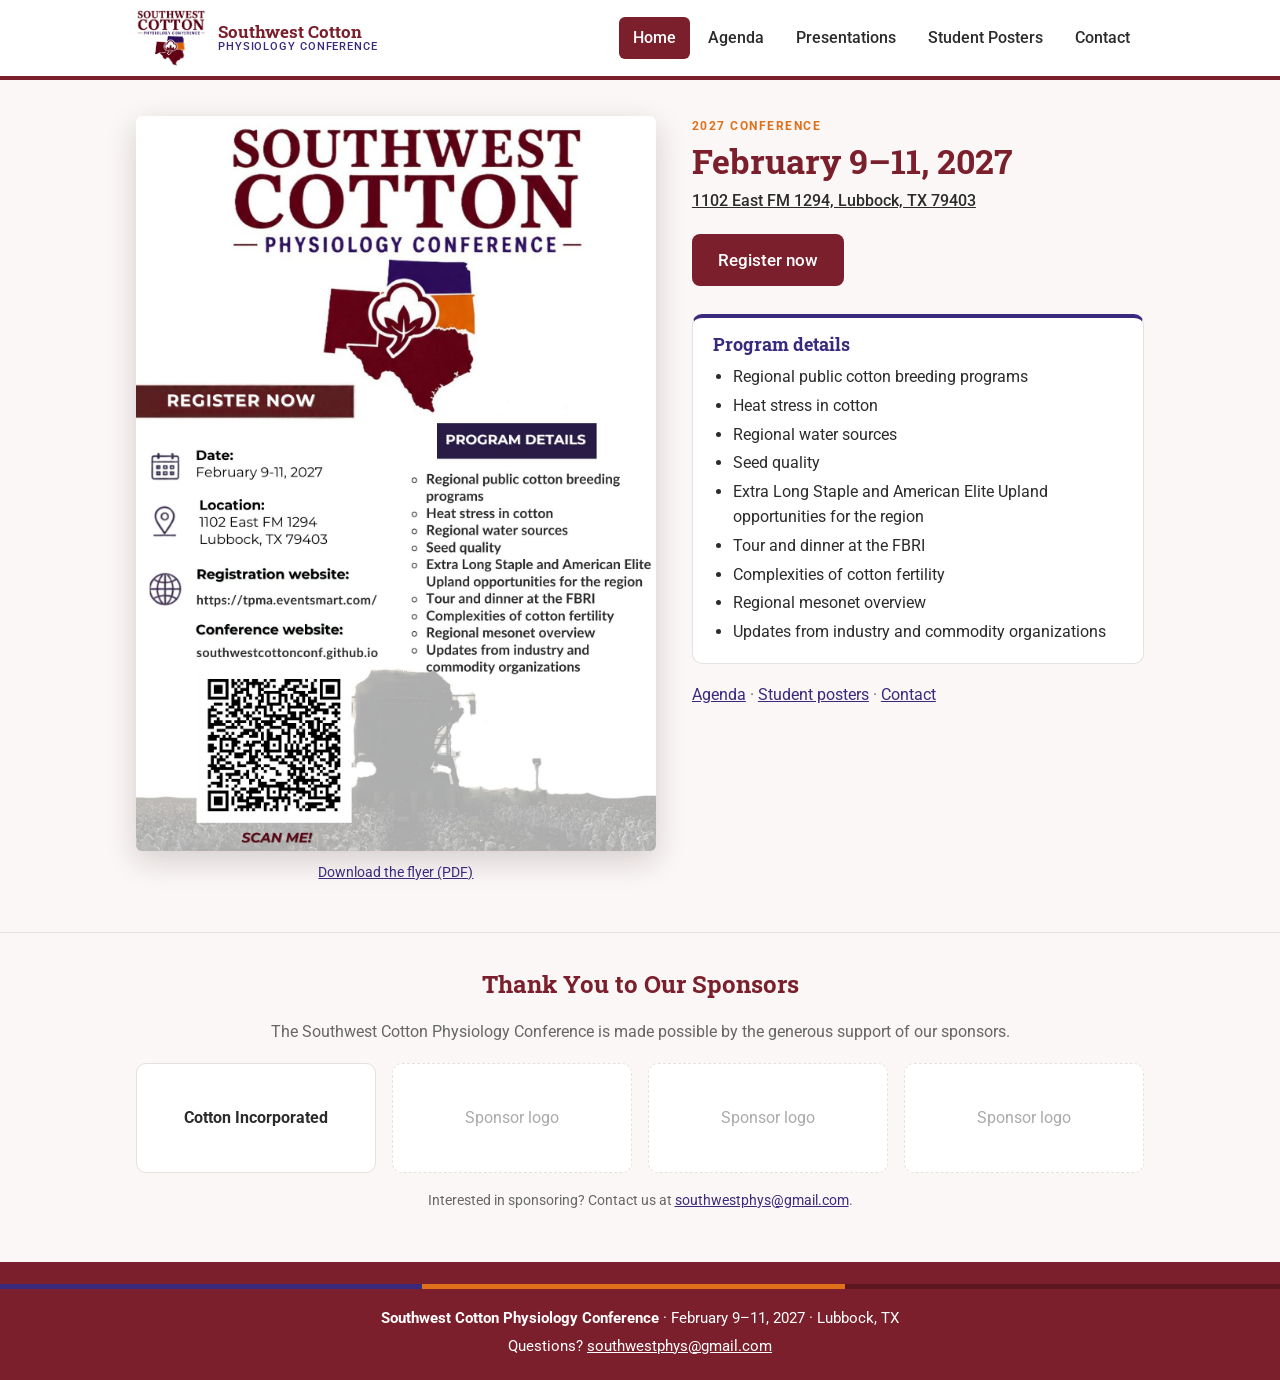
==== commit 25f226ec: "Add files via upload" ====
--- a/index.html
+++ b/index.html
@@ -82,7 +82,7 @@
         <div class="sponsor placeholder">Sponsor logo</div>
         <div class="sponsor placeholder">Sponsor logo</div>
       </div>
-      <p class="sponsor-note">Interested in sponsoring? Contact us at <a href="mailto:swcpc@gmail.com?subject=SWCPC%20Sponsorship">swcpc@gmail.com</a>.</p>
+      <p class="sponsor-note">Interested in sponsoring? Contact us at <a href="mailto:southwestphys@gmail.com?subject=SWCPC%20Sponsorship">southwestphys@gmail.com</a>.</p>
     </div>
   </section>
 
@@ -90,7 +90,7 @@
     <div class="bar"></div>
     <div class="container">
       <p style="margin:0 0 4px;"><strong>Southwest Cotton Physiology Conference</strong> &middot; February 9&ndash;11, 2027 &middot; Lubbock, TX</p>
-      <p style="margin:0;">Questions? <a href="mailto:swcpc@gmail.com">swcpc@gmail.com</a></p>
+      <p style="margin:0;">Questions? <a href="mailto:southwestphys@gmail.com">southwestphys@gmail.com</a></p>
     </div>
   </footer>
 
